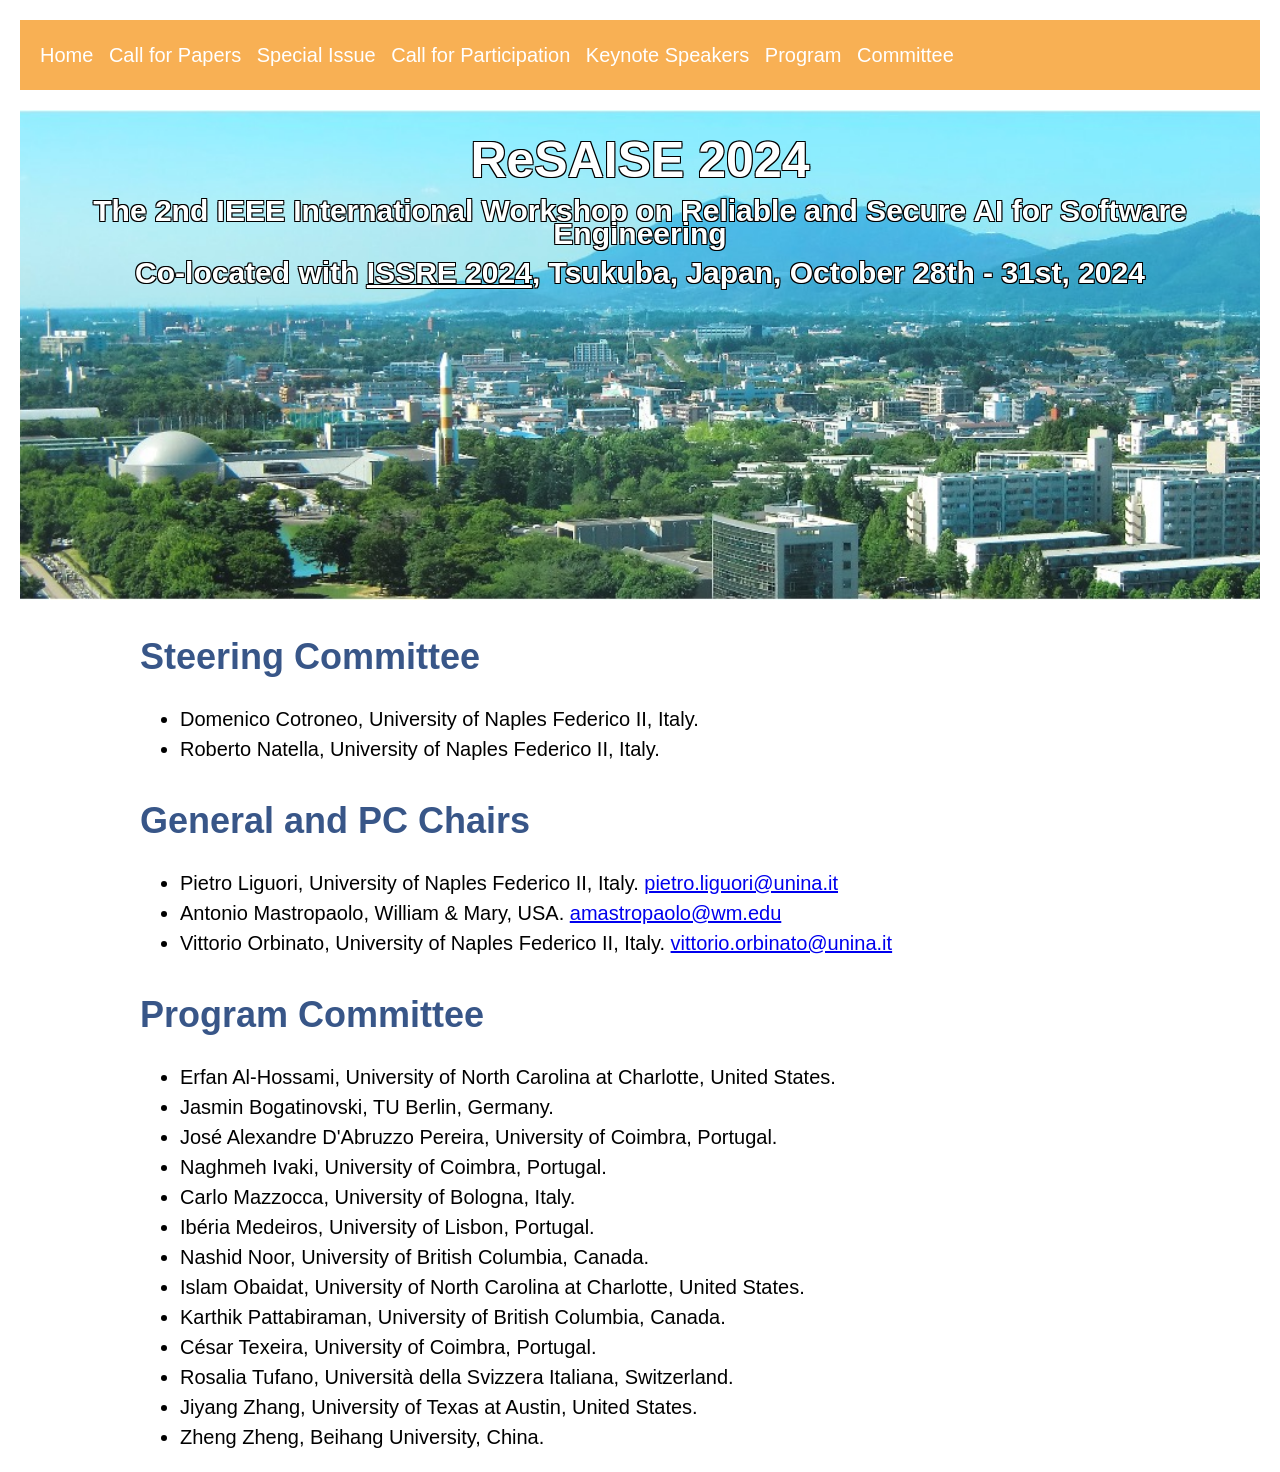
==== committee.html @ 11424e6f "committee" ====
<!DOCTYPE html>
<html>
<head>
  <meta charset="UTF-8">
  <title>Organizing Committee - ReSAISE</title>
  <link rel="stylesheet" href="styles.css">
  <style>
     body {
      margin: 20px 20px 20px 20px;
      font-family: Arial, sans-serif;
      font-size: 16px;
      line-height: 1.5;
    }

    header {
      background-color: #F8B054;
      color: #fff;
      padding: 20px;
      margin-bottom: 20px;
    }

    header h1 {
      font-size: 24px;
      margin: 0;
    }

    header ul {
      list-style-type: none;
      margin: 0;
      padding: 0;
    }

    header ul li {
      display: inline;
      margin-right: 10px;
    }

    header ul li a {
      color: #fff;
      text-decoration: none;
    }

    header ul li a:hover {
      text-decoration: underline;
    }

    h2 {
      margin-bottom: 20px;
      font-size: 36px;
      color: #385688;
    }

    p {
      margin-bottom: 10px;
      font-size: 20px;
    }

    ul {
      font-size: 20px;
    }

  figure-container {
      text-align: center;
      margin-bottom: 20px;
      margin-left: 200px;
      margin-right: 20px;
      position: relative;
    }


    .text-container {
      max-width: 1000px;
      margin: 0 auto;
      padding: 0 20px;
    }

     #image-section {
      position: relative;
      width: auto;
      height: 50vh;
      background-image: url('image.jpg');
      background-size: cover;
      background-repeat: no-repeat;
      background-position: center;
      max-width: 100%;
      max-height: calc(100vh - 100px); /* Adjust the height based on your header size */
      overflow: hidden;
      text-align: center;

    }
    
    #image-overlay {
      position: absolute;
      top: 0;
      left: 0;
      width: 100%;
      height: 100%;
      display: flex;
      flex-direction: column;
      justify-content: flex-start;
      align-items: center;
      text-align: center;
      color: #fff;
      padding: 20px;
      box-sizing: border-box;
    }
    
     #image-overlay h1 {
      margin-top: 0px;
      font-size: 50px;
      width: 100%;
      line-height: 1.2;
      margin-bottom: 10px;
      color: #fff;
      text-shadow: -1px -1px 0 #000, 1px -1px 0 #000, -1px 1px 0 #000, 1px 1px 0 #000;
      
    }

    #image-overlay h2 {
      margin-top: 0px;
      font-size: 30px;
      width: 100%;
      line-height: 0.75;
      margin-bottom: 10px;
      color: #fff;
      text-shadow: -1px -1px 0 #000, 1px -1px 0 #000, -1px 1px 0 #000, 1px 1px 0 #000;
    }

    #image-overlay a {
      margin-top: 0;
      font-size: 30px;
      width: 100%;
      line-height: 1.2;
      margin-bottom: 10px;
      color: #fff;
    }
  

  </style>
</head>
<body>
  <header>
    <nav>
      <ul>
        <li><a href="index.html">Home</a></li>
        <li><a href="papers.html">Call for Papers</a></li>
        <li><a href="issue.html">Special Issue</a></li>
        <li><a href="participation.html">Call for Participation</a></li>
        <li><a href="keynote.html">Keynote Speakers</a></li>
        <li><a href="program.html">Program</a></li>
        <li><a href="committee.html">Committee</a></li>
      </ul>
    </nav>
  </header>


    <div class="figure-container">
      <section id="image-section">
        <div id="image-overlay">
          <h1>ReSAISE 2024</h1>
          <h2>The 2nd IEEE International Workshop on Reliable and Secure AI for Software Engineering</h2>
           <h2>Co-located with <a href="https://issre.github.io/2024/" target=”_blank”>ISSRE 2024</a>, Tsukuba, Japan, October 28th - 31st, 2024</h2>
        </div>
      </section>
    </div>  

  <div class="text-container">

<h2>Steering Committee</h2>
    <ul>
        <li>Domenico Cotroneo, University of Naples Federico II, Italy.</li>
        <li>Roberto Natella, University of Naples Federico II, Italy.</li>
    </ul>

  <h2>General and PC Chairs</h2>
    <ul>
        <li>Pietro Liguori, University of Naples Federico II, Italy. <a href="mailto:pietro.liguori@unina.it">pietro.liguori@unina.it</a></li></li>
        <li>Antonio Mastropaolo, William & Mary, USA. <a href="mailto:amastropaolo@wm.edu">amastropaolo@wm.edu</a></li>
        <li>Vittorio Orbinato, University of Naples Federico II, Italy. <a href="mailto:vittorio.orbinato@unina.it">vittorio.orbinato@unina.it</a></li>
        
    </ul>
 
  <h2>Program Committee</h2>
    <ul>
        <li>Erfan Al-Hossami, University of North Carolina at Charlotte, United States.</li>
        <li>Jasmin Bogatinovski, TU Berlin, Germany.</li>
        <li>José Alexandre D'Abruzzo Pereira, University of Coimbra, Portugal.</li>
        <li>Naghmeh Ivaki, University of Coimbra, Portugal.</li>
        <li>Carlo Mazzocca, University of Bologna, Italy.</li>
        <li>Ibéria Medeiros, University of Lisbon, Portugal.</li>
        <li>Nashid Noor, University of British Columbia, Canada.</li>
        <li>Islam Obaidat, University of North Carolina at Charlotte, United States.</li>
        <li>Karthik Pattabiraman, University of British Columbia, Canada.</li>
        <li>César Texeira, University of Coimbra, Portugal.</li>
        <li>Rosalia Tufano, Università della Svizzera Italiana, Switzerland.</li>
        <li>Jiyang Zhang, University of Texas at Austin, United States.</li>
        <li>Zheng Zheng, Beihang University, China.</li>
    </ul>
  </div>
        

</body>
</html>
---- styles.css ----
/* CSS styles go here */
body {
  font-family: Arial, sans-serif;
  margin: 0;
  padding: 0;
}

header {
  background-color: #333;
  color: #fff;
  padding: 20px;
}

header h1 {
  margin: 0;
}

nav ul {
  list-style-type: none;
  margin: 0;
  padding: 0;
}

nav ul li {
  display: inline;
  margin-right: 10px;
}

nav ul li a {
  color: #fff;
  text-decoration: none;
}

section {
  padding: 20px;
  margin-bottom: 20px;
}

section h2 {
  margin-top: 0;
}

table {
  width: 100%;
  border-collapse: collapse;
}

table th, table td {
  border: 1px solid #ddd;
  padding: 8px;
}

footer {
  background-color: #333;
  color: #fff;
  padding: 10px;
  text-align: center;
}
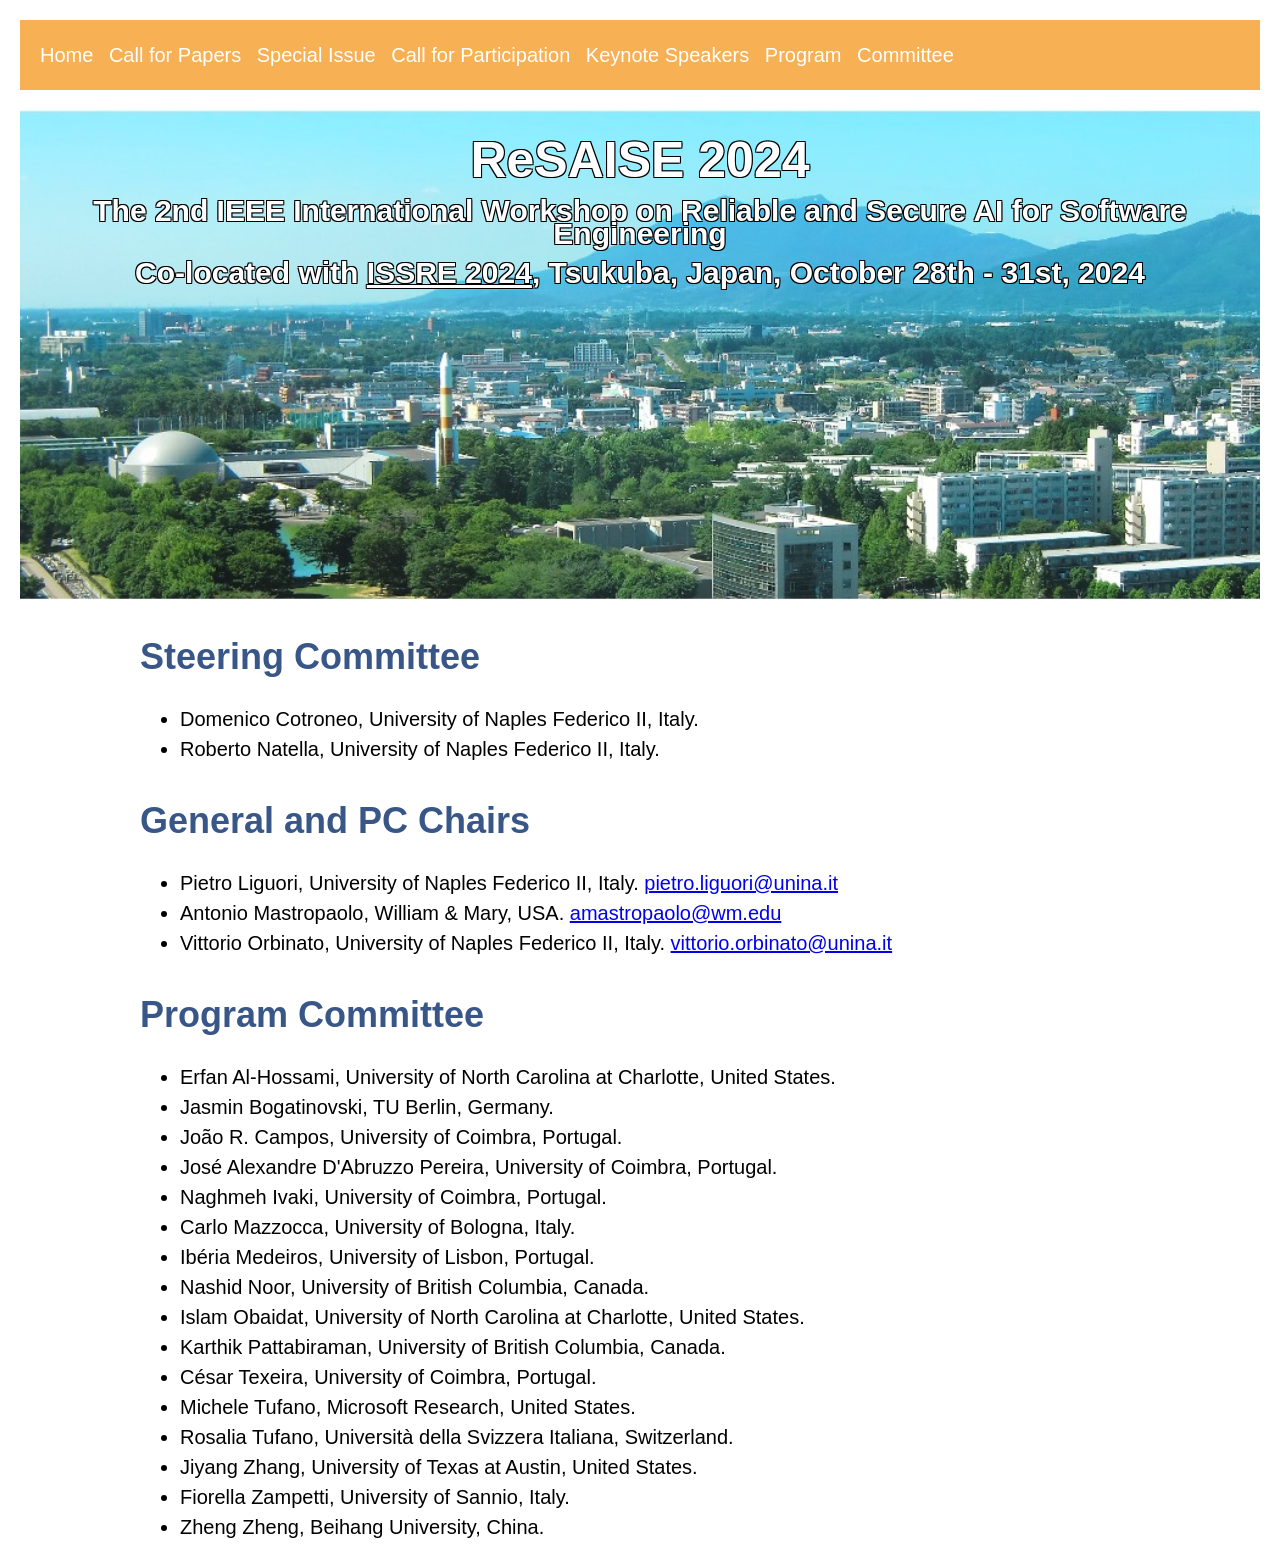
==== commit f40e26d0: "Update committee.html" ====
--- a/committee.html
+++ b/committee.html
@@ -184,6 +184,7 @@
     <ul>
         <li>Erfan Al-Hossami, University of North Carolina at Charlotte, United States.</li>
         <li>Jasmin Bogatinovski, TU Berlin, Germany.</li>
+        <li>João R. Campos, University of Coimbra, Portugal.</li>
         <li>José Alexandre D'Abruzzo Pereira, University of Coimbra, Portugal.</li>
         <li>Naghmeh Ivaki, University of Coimbra, Portugal.</li>
         <li>Carlo Mazzocca, University of Bologna, Italy.</li>
@@ -192,8 +193,10 @@
         <li>Islam Obaidat, University of North Carolina at Charlotte, United States.</li>
         <li>Karthik Pattabiraman, University of British Columbia, Canada.</li>
         <li>César Texeira, University of Coimbra, Portugal.</li>
+        <li>Michele Tufano, Microsoft Research, United States.</li>
         <li>Rosalia Tufano, Università della Svizzera Italiana, Switzerland.</li>
         <li>Jiyang Zhang, University of Texas at Austin, United States.</li>
+        <li>Fiorella Zampetti, University of Sannio, Italy.</li>
         <li>Zheng Zheng, Beihang University, China.</li>
     </ul>
   </div>
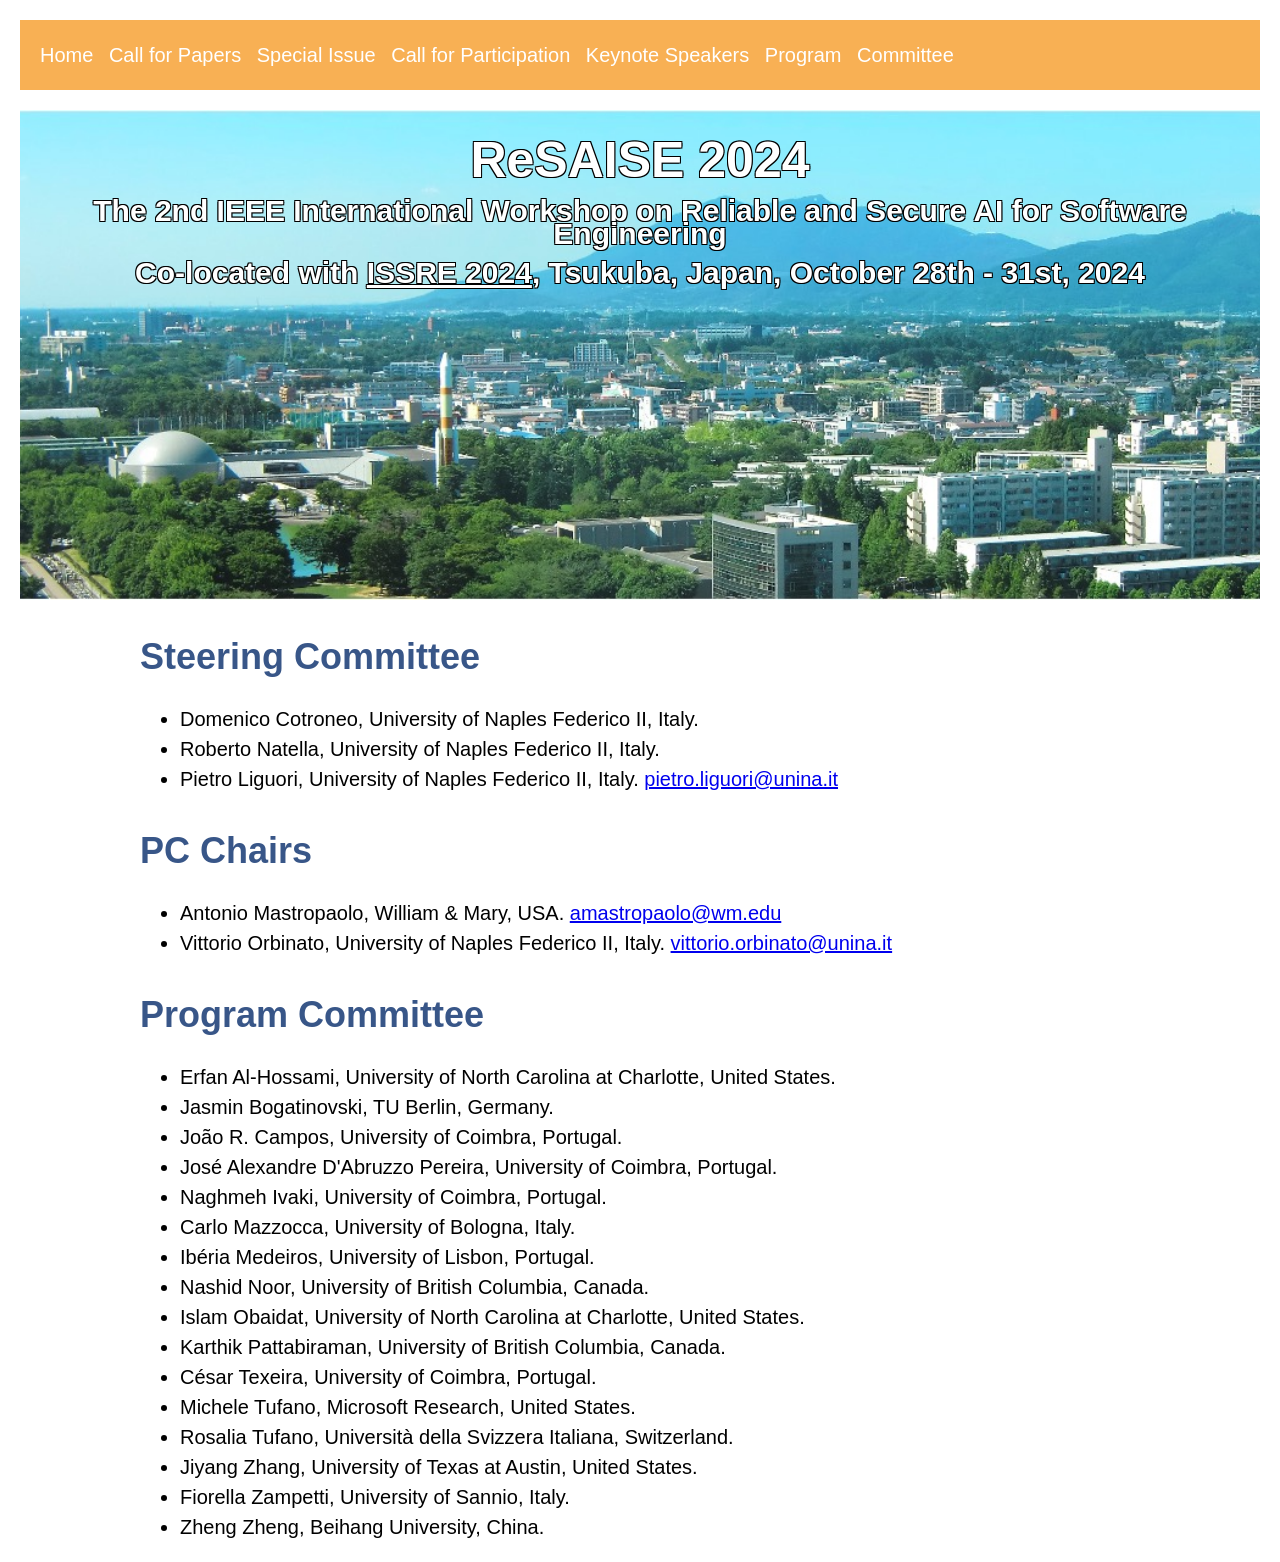
==== commit 0fb27790: "committee" ====
--- a/committee.html
+++ b/committee.html
@@ -170,14 +170,13 @@
     <ul>
         <li>Domenico Cotroneo, University of Naples Federico II, Italy.</li>
         <li>Roberto Natella, University of Naples Federico II, Italy.</li>
+        <li>Pietro Liguori, University of Naples Federico II, Italy. <a href="mailto:pietro.liguori@unina.it">pietro.liguori@unina.it</a></li></li>
     </ul>
 
-  <h2>General and PC Chairs</h2>
+  <h2>PC Chairs</h2>
     <ul>
-        <li>Pietro Liguori, University of Naples Federico II, Italy. <a href="mailto:pietro.liguori@unina.it">pietro.liguori@unina.it</a></li></li>
         <li>Antonio Mastropaolo, William & Mary, USA. <a href="mailto:amastropaolo@wm.edu">amastropaolo@wm.edu</a></li>
-        <li>Vittorio Orbinato, University of Naples Federico II, Italy. <a href="mailto:vittorio.orbinato@unina.it">vittorio.orbinato@unina.it</a></li>
-        
+        <li>Vittorio Orbinato, University of Naples Federico II, Italy. <a href="mailto:vittorio.orbinato@unina.it">vittorio.orbinato@unina.it</a></li>       
     </ul>
  
   <h2>Program Committee</h2>
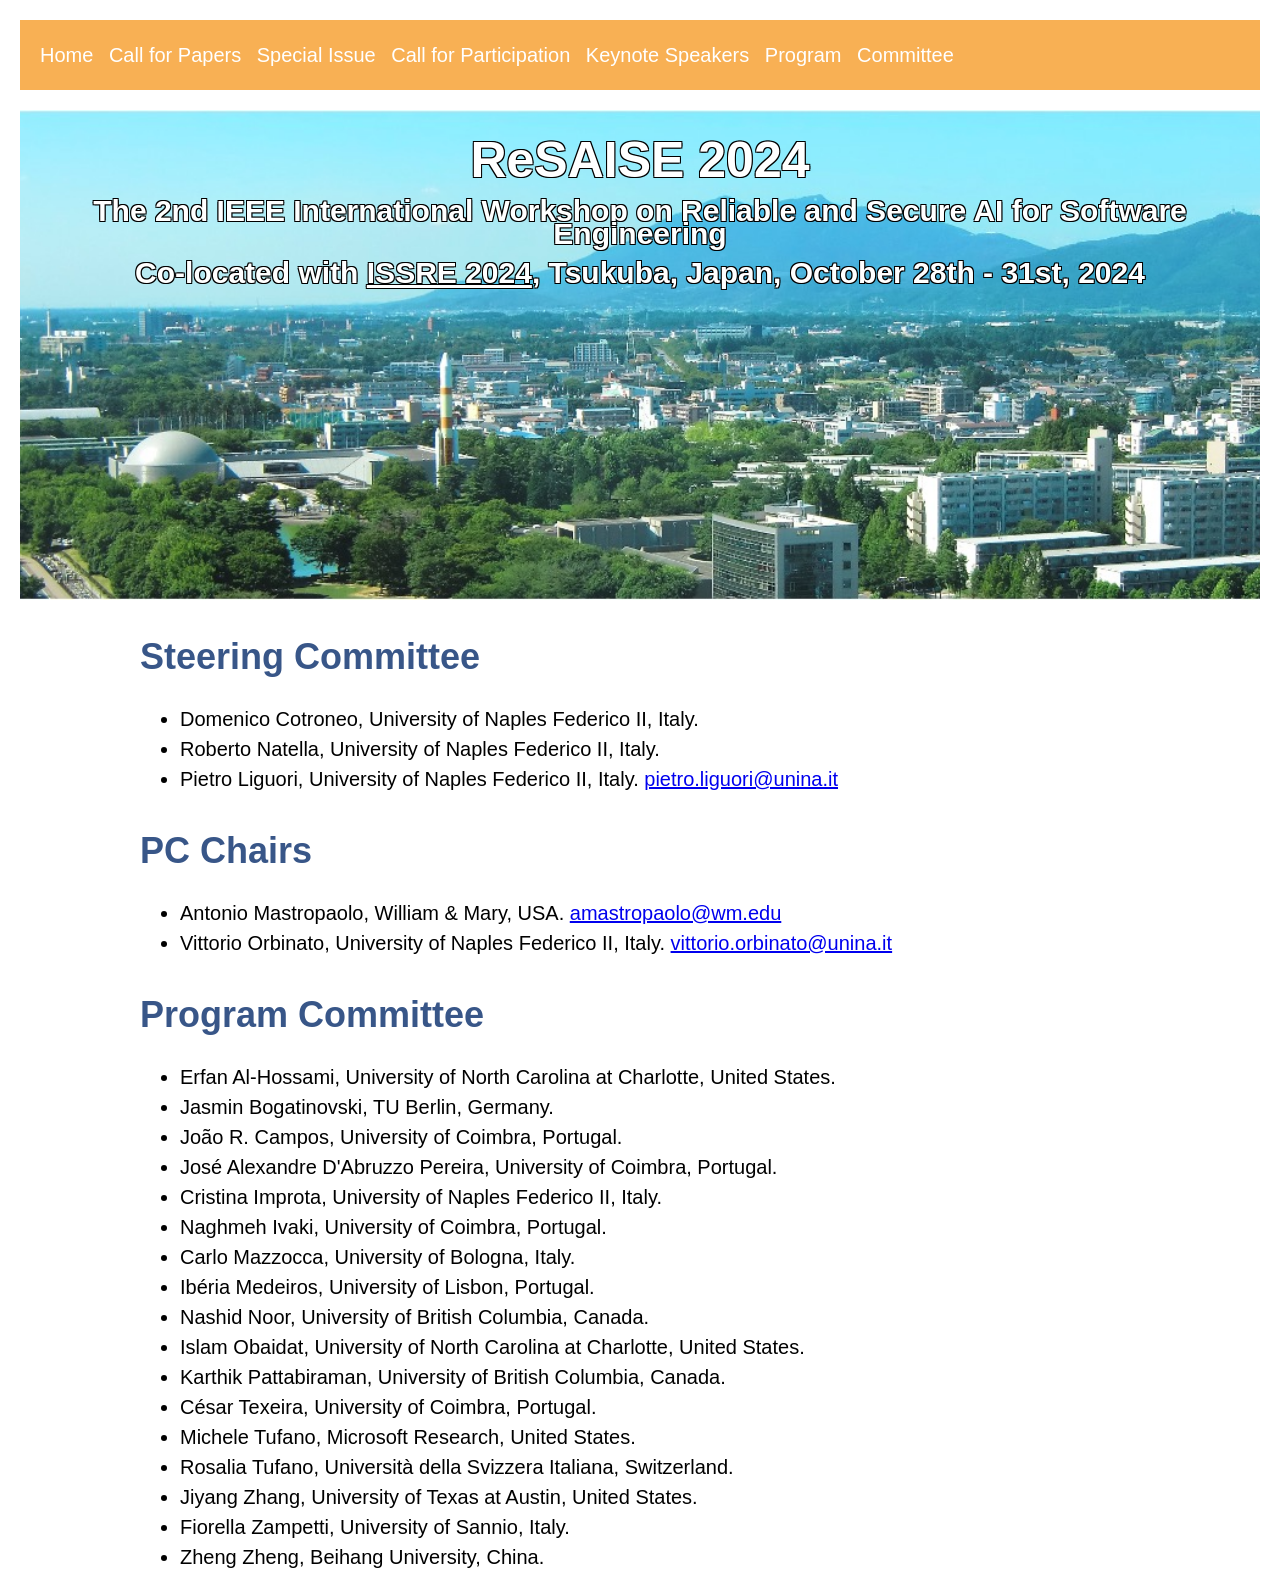
==== commit cfd57e34: "update committee" ====
--- a/committee.html
+++ b/committee.html
@@ -185,6 +185,7 @@
         <li>Jasmin Bogatinovski, TU Berlin, Germany.</li>
         <li>João R. Campos, University of Coimbra, Portugal.</li>
         <li>José Alexandre D'Abruzzo Pereira, University of Coimbra, Portugal.</li>
+        <li>Cristina Improta, University of Naples Federico II, Italy.</li>
         <li>Naghmeh Ivaki, University of Coimbra, Portugal.</li>
         <li>Carlo Mazzocca, University of Bologna, Italy.</li>
         <li>Ibéria Medeiros, University of Lisbon, Portugal.</li>
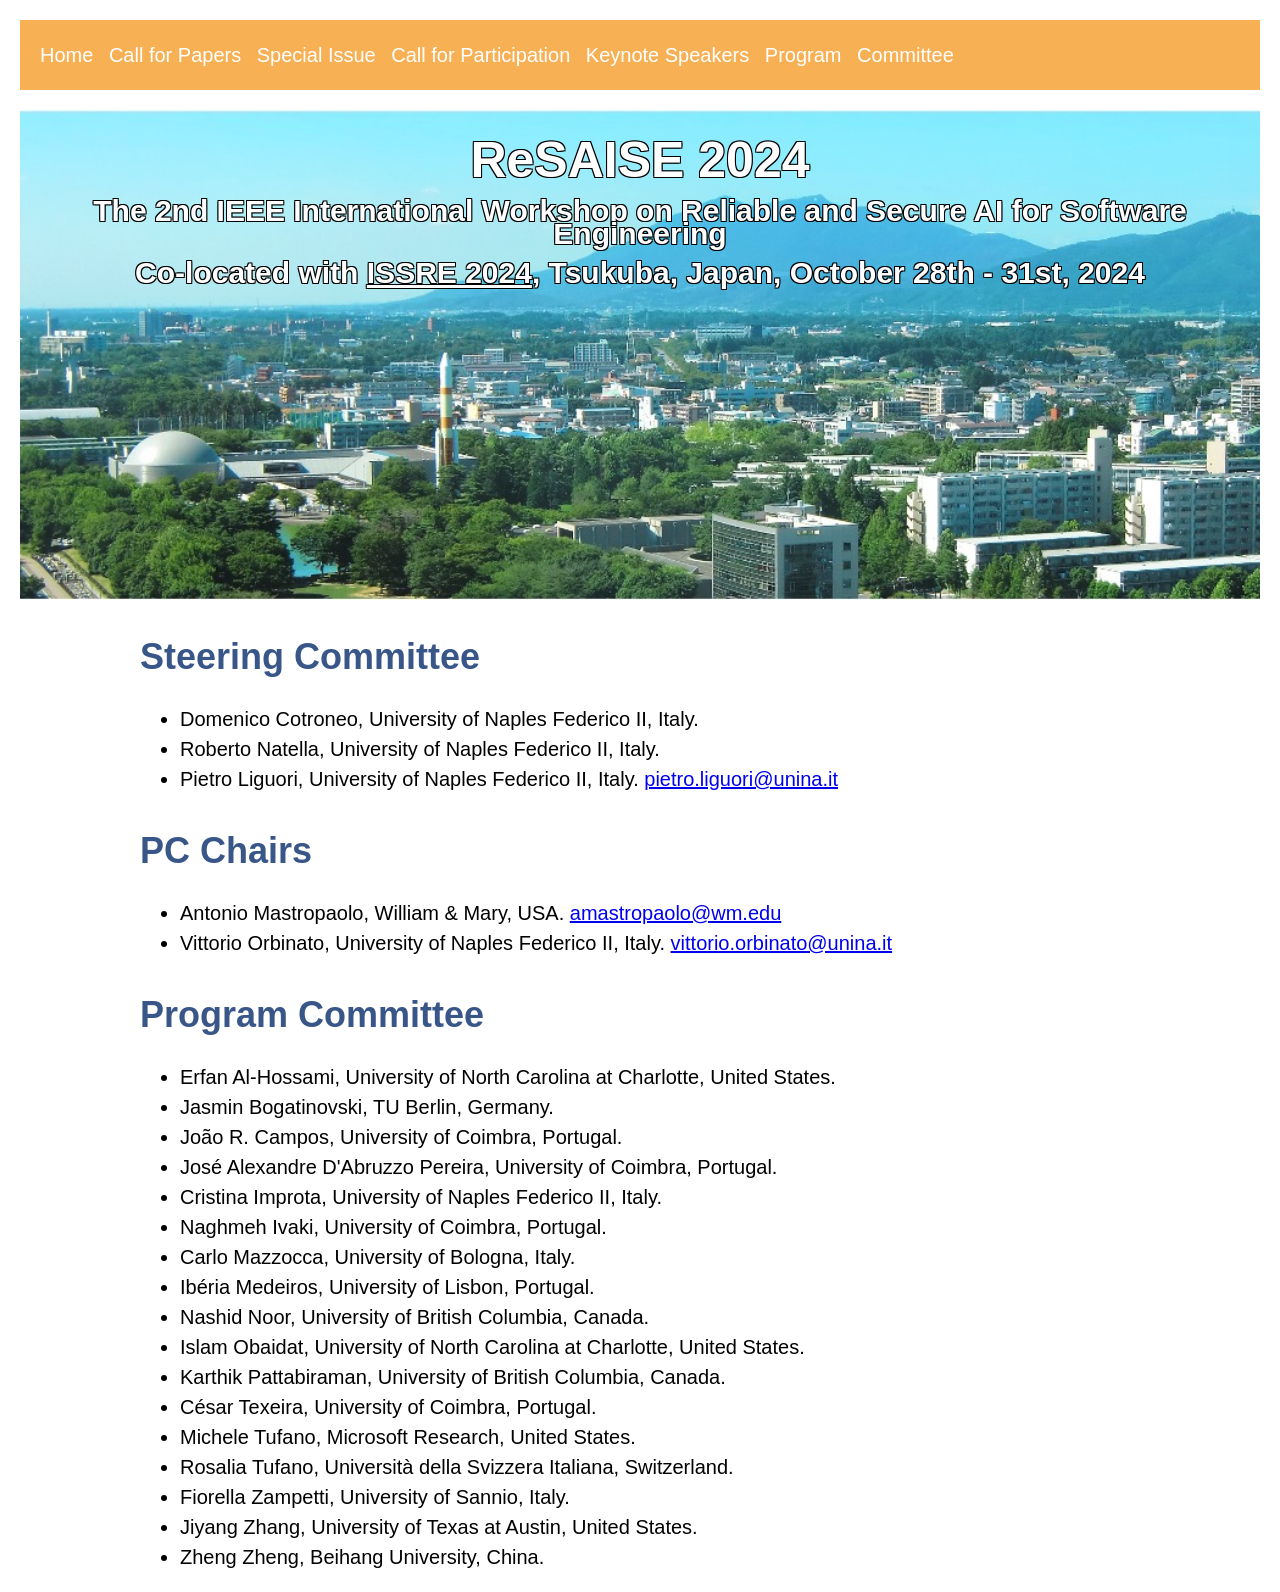
==== commit 15fccd1e: "update committee" ====
--- a/committee.html
+++ b/committee.html
@@ -195,8 +195,8 @@
         <li>César Texeira, University of Coimbra, Portugal.</li>
         <li>Michele Tufano, Microsoft Research, United States.</li>
         <li>Rosalia Tufano, Università della Svizzera Italiana, Switzerland.</li>
+        <li>Fiorella Zampetti, University of Sannio, Italy.</li>
         <li>Jiyang Zhang, University of Texas at Austin, United States.</li>
-        <li>Fiorella Zampetti, University of Sannio, Italy.</li>
         <li>Zheng Zheng, Beihang University, China.</li>
     </ul>
   </div>
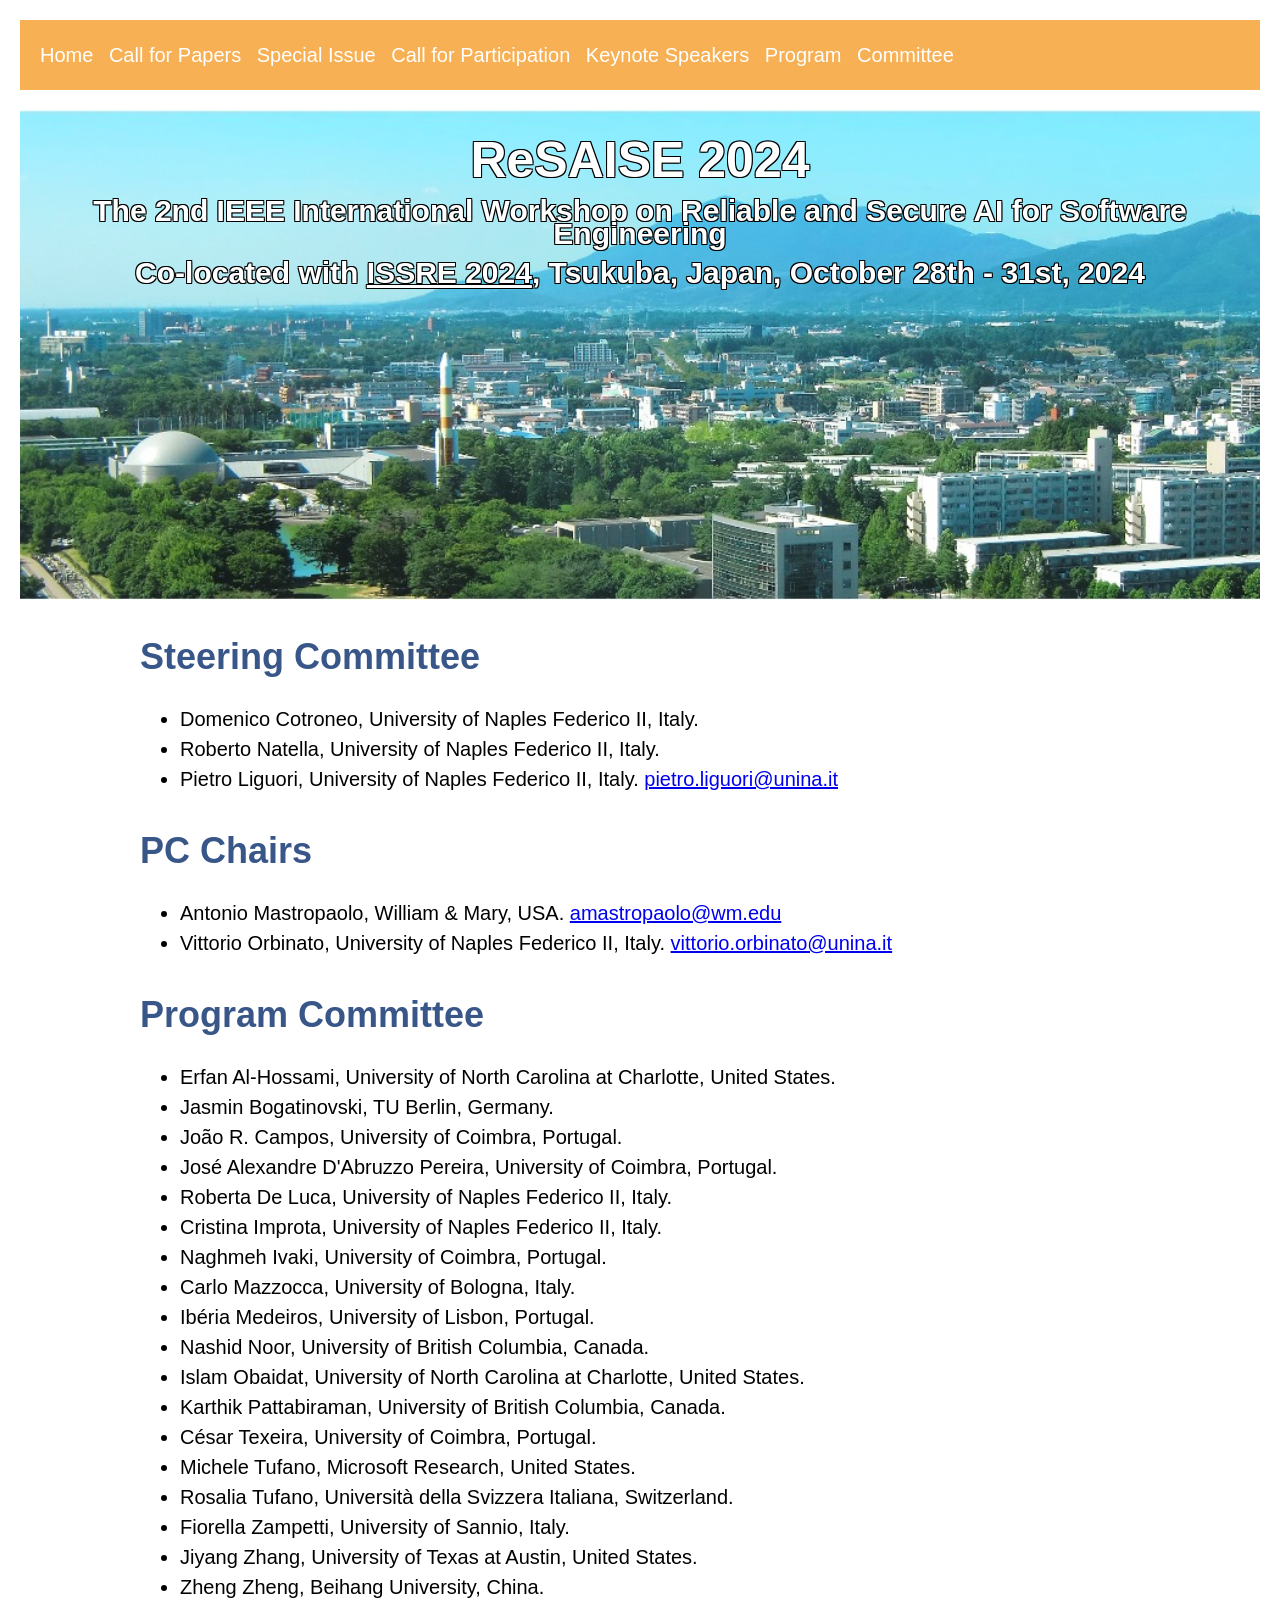
==== commit fdbf544e: "update pc" ====
--- a/committee.html
+++ b/committee.html
@@ -185,6 +185,7 @@
         <li>Jasmin Bogatinovski, TU Berlin, Germany.</li>
         <li>João R. Campos, University of Coimbra, Portugal.</li>
         <li>José Alexandre D'Abruzzo Pereira, University of Coimbra, Portugal.</li>
+        <li>Roberta De Luca, University of Naples Federico II, Italy.</li>
         <li>Cristina Improta, University of Naples Federico II, Italy.</li>
         <li>Naghmeh Ivaki, University of Coimbra, Portugal.</li>
         <li>Carlo Mazzocca, University of Bologna, Italy.</li>
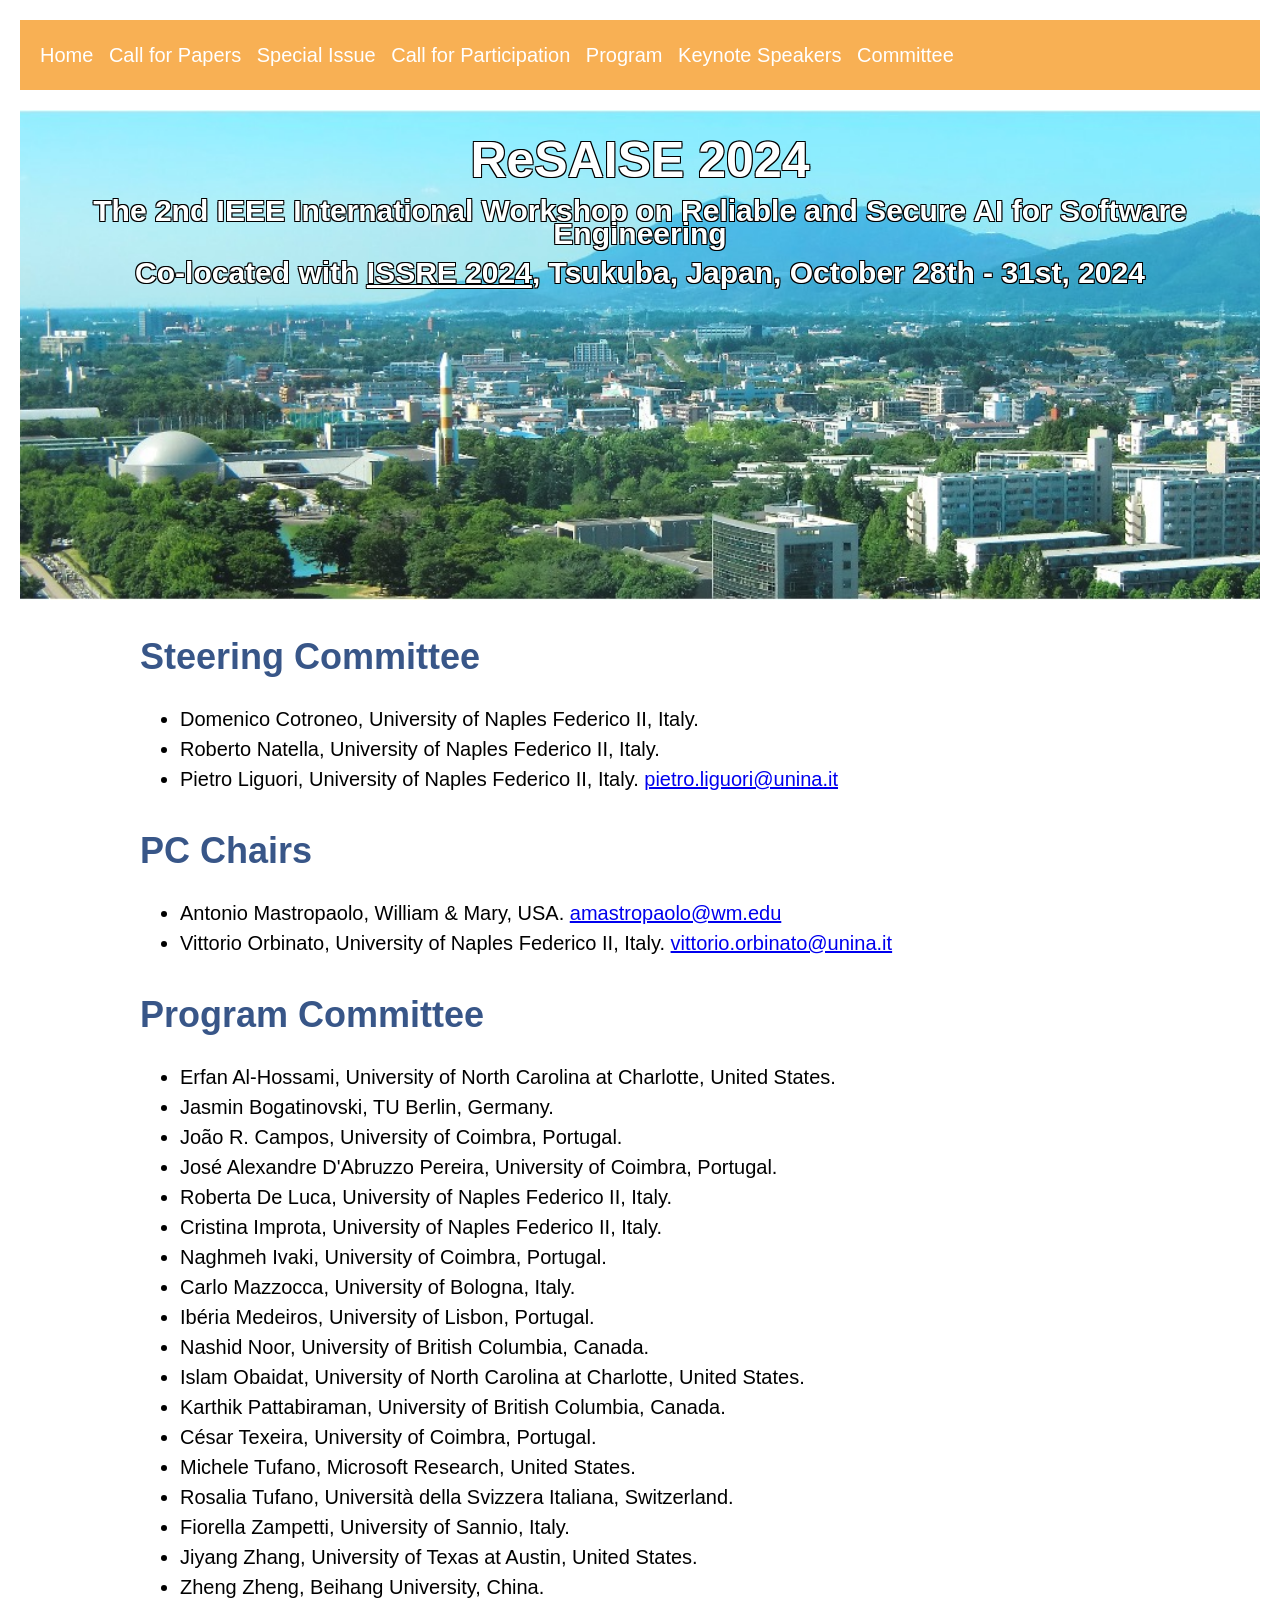
==== commit 16f6519f: "update index" ====
--- a/committee.html
+++ b/committee.html
@@ -146,8 +146,8 @@
         <li><a href="papers.html">Call for Papers</a></li>
         <li><a href="issue.html">Special Issue</a></li>
         <li><a href="participation.html">Call for Participation</a></li>
+        <li><a href="program.html">Program</a></li>
         <li><a href="keynote.html">Keynote Speakers</a></li>
-        <li><a href="program.html">Program</a></li>
         <li><a href="committee.html">Committee</a></li>
       </ul>
     </nav>
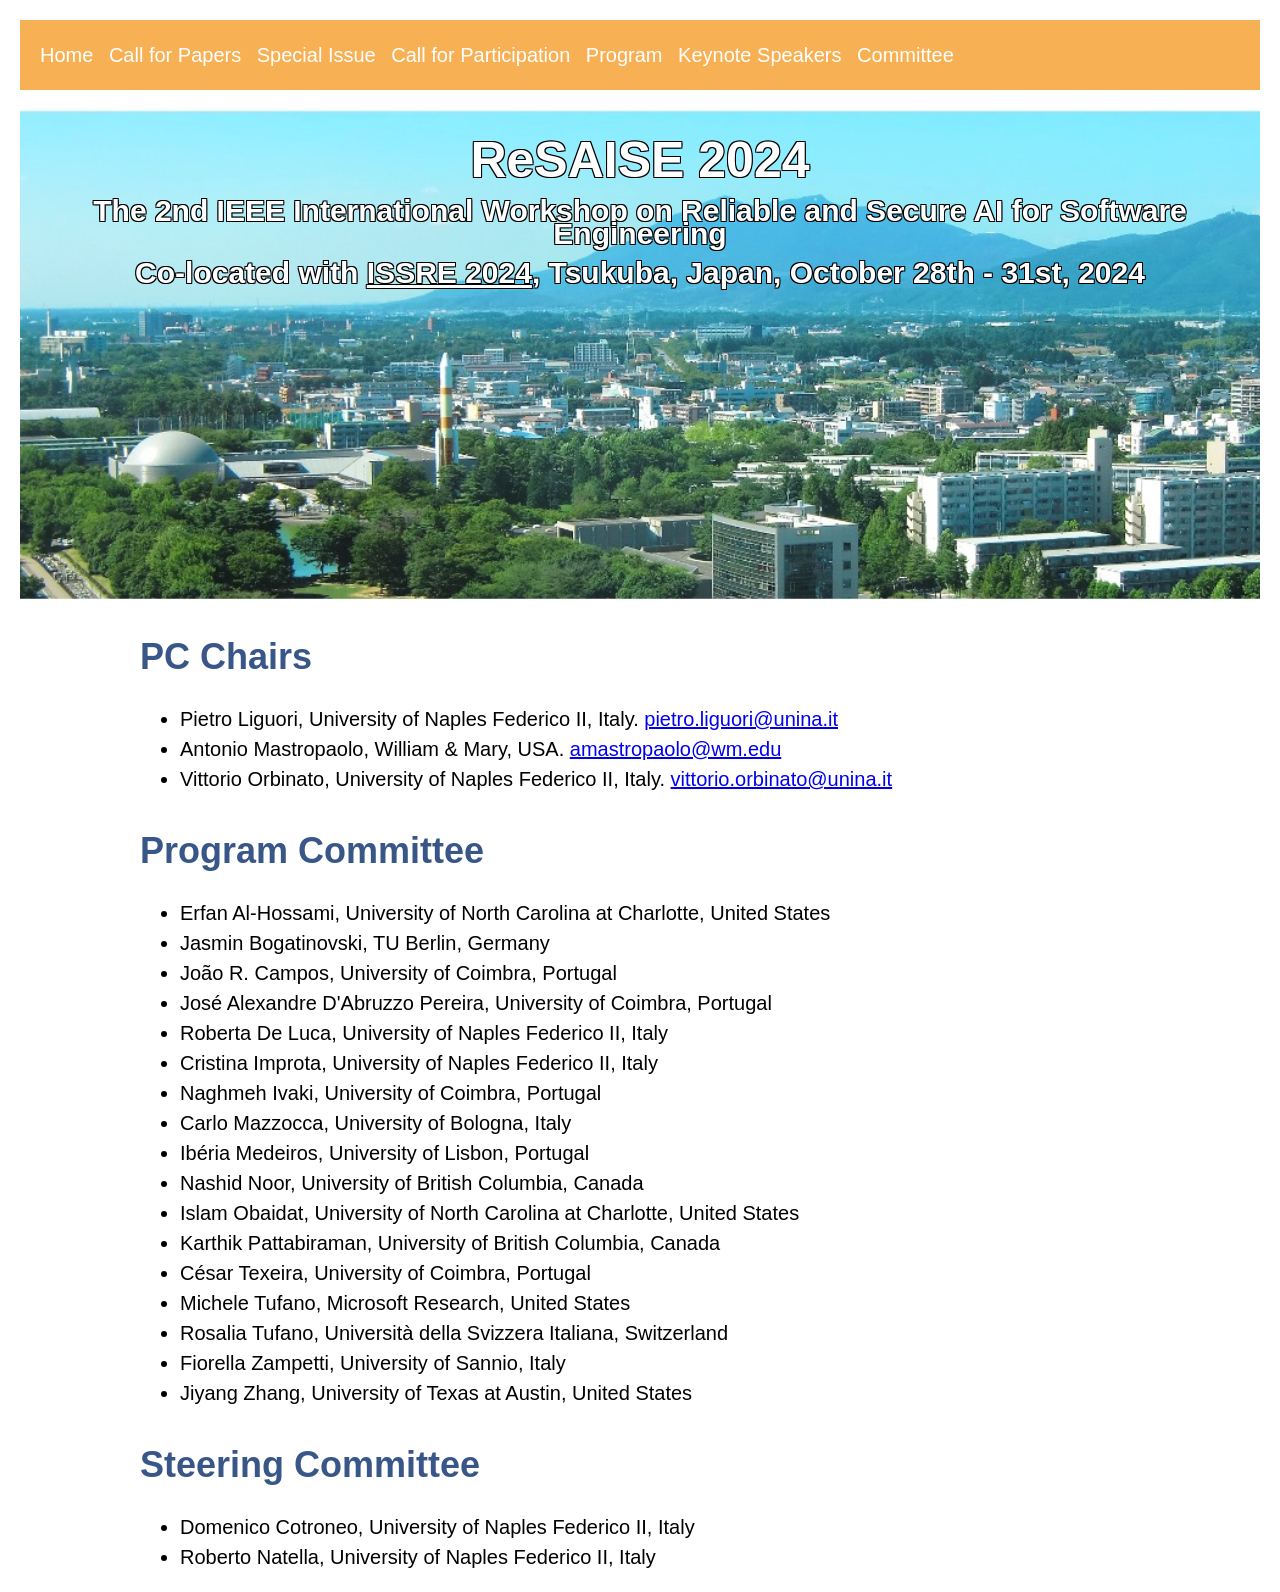
==== commit e795de8c: "update program and keynote" ====
--- a/committee.html
+++ b/committee.html
@@ -166,41 +166,46 @@
 
   <div class="text-container">
 
-<h2>Steering Committee</h2>
-    <ul>
-        <li>Domenico Cotroneo, University of Naples Federico II, Italy.</li>
-        <li>Roberto Natella, University of Naples Federico II, Italy.</li>
-        <li>Pietro Liguori, University of Naples Federico II, Italy. <a href="mailto:pietro.liguori@unina.it">pietro.liguori@unina.it</a></li></li>
-    </ul>
 
   <h2>PC Chairs</h2>
     <ul>
+        <li>Pietro Liguori, University of Naples Federico II, Italy. <a href="mailto:pietro.liguori@unina.it">pietro.liguori@unina.it</a></li></li>
         <li>Antonio Mastropaolo, William & Mary, USA. <a href="mailto:amastropaolo@wm.edu">amastropaolo@wm.edu</a></li>
         <li>Vittorio Orbinato, University of Naples Federico II, Italy. <a href="mailto:vittorio.orbinato@unina.it">vittorio.orbinato@unina.it</a></li>       
     </ul>
  
   <h2>Program Committee</h2>
     <ul>
-        <li>Erfan Al-Hossami, University of North Carolina at Charlotte, United States.</li>
-        <li>Jasmin Bogatinovski, TU Berlin, Germany.</li>
-        <li>João R. Campos, University of Coimbra, Portugal.</li>
-        <li>José Alexandre D'Abruzzo Pereira, University of Coimbra, Portugal.</li>
-        <li>Roberta De Luca, University of Naples Federico II, Italy.</li>
-        <li>Cristina Improta, University of Naples Federico II, Italy.</li>
-        <li>Naghmeh Ivaki, University of Coimbra, Portugal.</li>
-        <li>Carlo Mazzocca, University of Bologna, Italy.</li>
-        <li>Ibéria Medeiros, University of Lisbon, Portugal.</li>
-        <li>Nashid Noor, University of British Columbia, Canada.</li>
-        <li>Islam Obaidat, University of North Carolina at Charlotte, United States.</li>
-        <li>Karthik Pattabiraman, University of British Columbia, Canada.</li>
-        <li>César Texeira, University of Coimbra, Portugal.</li>
-        <li>Michele Tufano, Microsoft Research, United States.</li>
-        <li>Rosalia Tufano, Università della Svizzera Italiana, Switzerland.</li>
-        <li>Fiorella Zampetti, University of Sannio, Italy.</li>
-        <li>Jiyang Zhang, University of Texas at Austin, United States.</li>
-        <li>Zheng Zheng, Beihang University, China.</li>
+        <li>Erfan Al-Hossami, University of North Carolina at Charlotte, United States</li>
+        <li>Jasmin Bogatinovski, TU Berlin, Germany</li>
+        <li>João R. Campos, University of Coimbra, Portugal</li>
+        <li>José Alexandre D'Abruzzo Pereira, University of Coimbra, Portugal</li>
+        <li>Roberta De Luca, University of Naples Federico II, Italy</li>
+        <li>Cristina Improta, University of Naples Federico II, Italy</li>
+        <li>Naghmeh Ivaki, University of Coimbra, Portugal</li>
+        <li>Carlo Mazzocca, University of Bologna, Italy</li>
+        <li>Ibéria Medeiros, University of Lisbon, Portugal</li>
+        <li>Nashid Noor, University of British Columbia, Canada</li>
+        <li>Islam Obaidat, University of North Carolina at Charlotte, United States</li>
+        <li>Karthik Pattabiraman, University of British Columbia, Canada</li>
+        <li>César Texeira, University of Coimbra, Portugal</li>
+        <li>Michele Tufano, Microsoft Research, United States</li>
+        <li>Rosalia Tufano, Università della Svizzera Italiana, Switzerland</li>
+        <li>Fiorella Zampetti, University of Sannio, Italy</li>
+        <li>Jiyang Zhang, University of Texas at Austin, United States</li>
     </ul>
+
+
+    <h2>Steering Committee</h2>
+    <ul>
+        <li>Domenico Cotroneo, University of Naples Federico II, Italy</li>
+        <li>Roberto Natella, University of Naples Federico II, Italy</li>
+    </ul>
+
+
   </div>
+
+
         
 
 </body>
